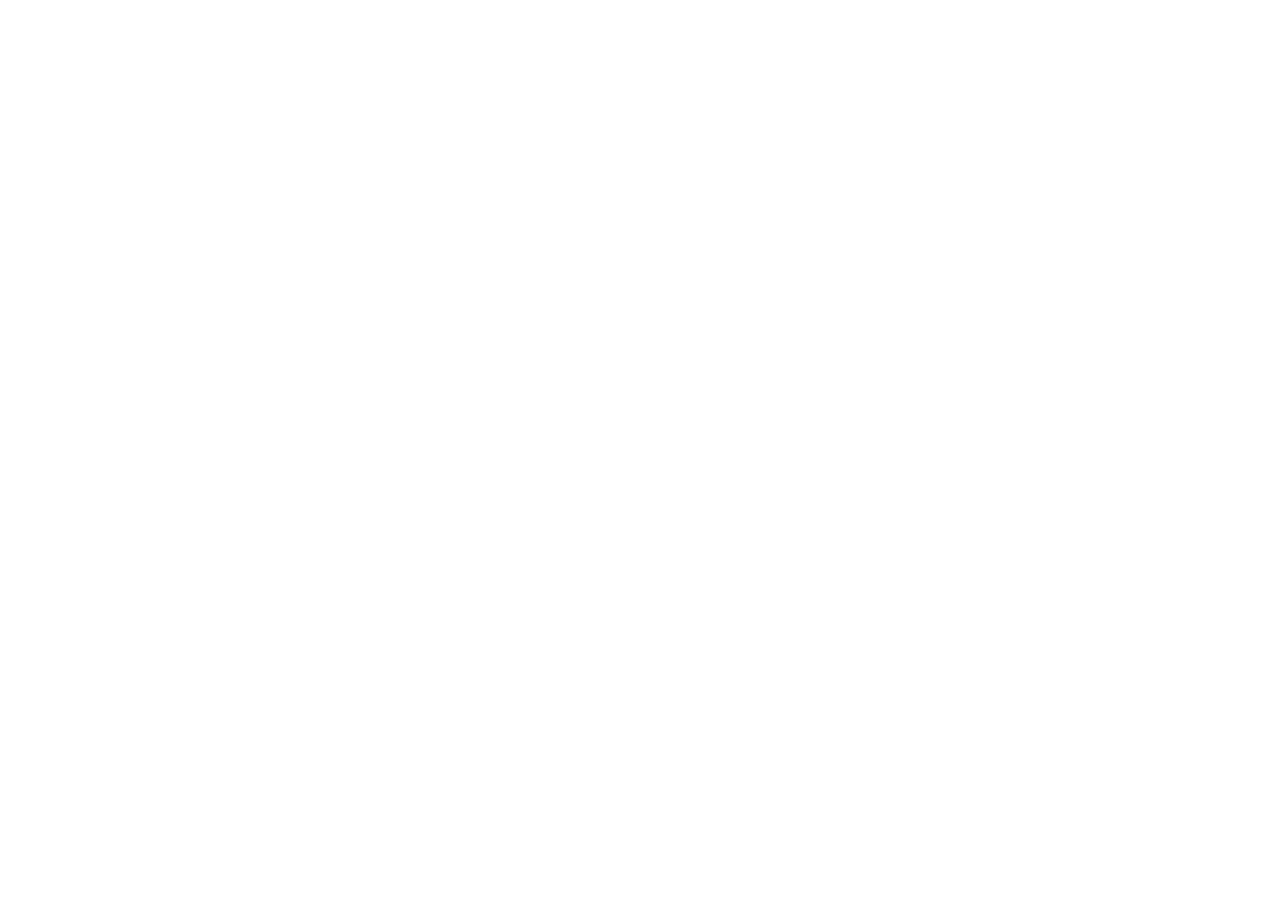
==== img/index.html @ 3c884248 "[UPD] FOTO CARICATE INSIEME A index.html" ====
<!DOCTYPE html>
<html lang="en">
<head>
    <meta charset="UTF-8">
    <meta name="viewport" content="width=device-width, initial-scale=1.0">
    <title>Toboolist</title>
</head>
<body>
    
</body>
</html>
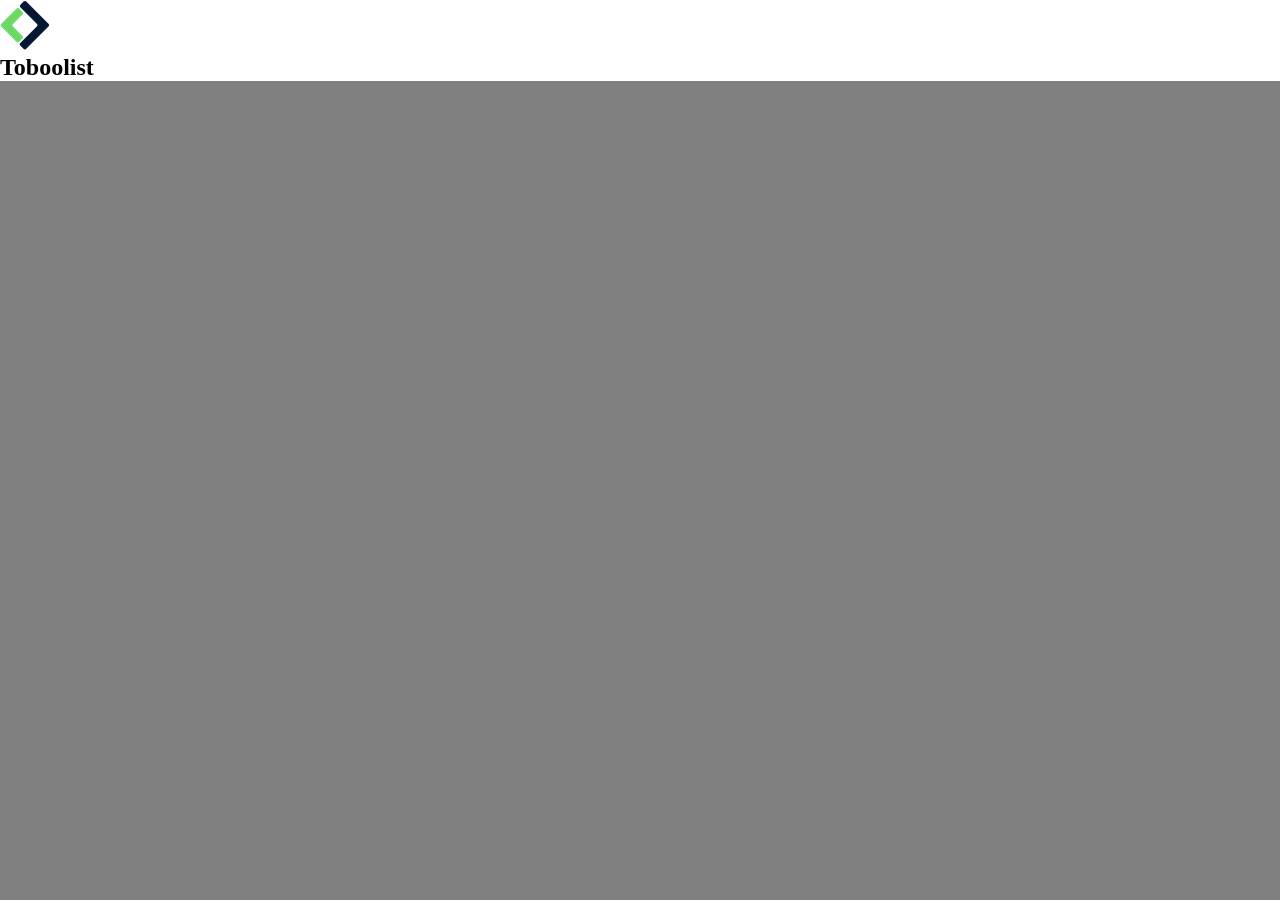
==== commit 6b8c357b: "[UPD] HEADER" ====
--- a/img/index.html
+++ b/img/index.html
@@ -4,8 +4,25 @@
     <meta charset="UTF-8">
     <meta name="viewport" content="width=device-width, initial-scale=1.0">
     <title>Toboolist</title>
+    <link rel="stylesheet" href="css.css">
 </head>
 <body>
-    
+    <header>
+        <img src="./Logo.png" alt="">
+        <h2>Toboolist</h2>
+    </header>
+    <main>
+        
+
+        
+
+
+       
+    </main>
+    <footer>
+        
+
+       
+    </footer>
 </body>
 </html>
--- a/img/css.css
+++ b/img/css.css
@@ -0,0 +1,14 @@
+*{
+    padding:0;
+    margin:0;
+    box-sizing: border-box;
+}
+
+header {
+    background-color: white;
+}
+
+body {
+    background-color: grey;
+}
+
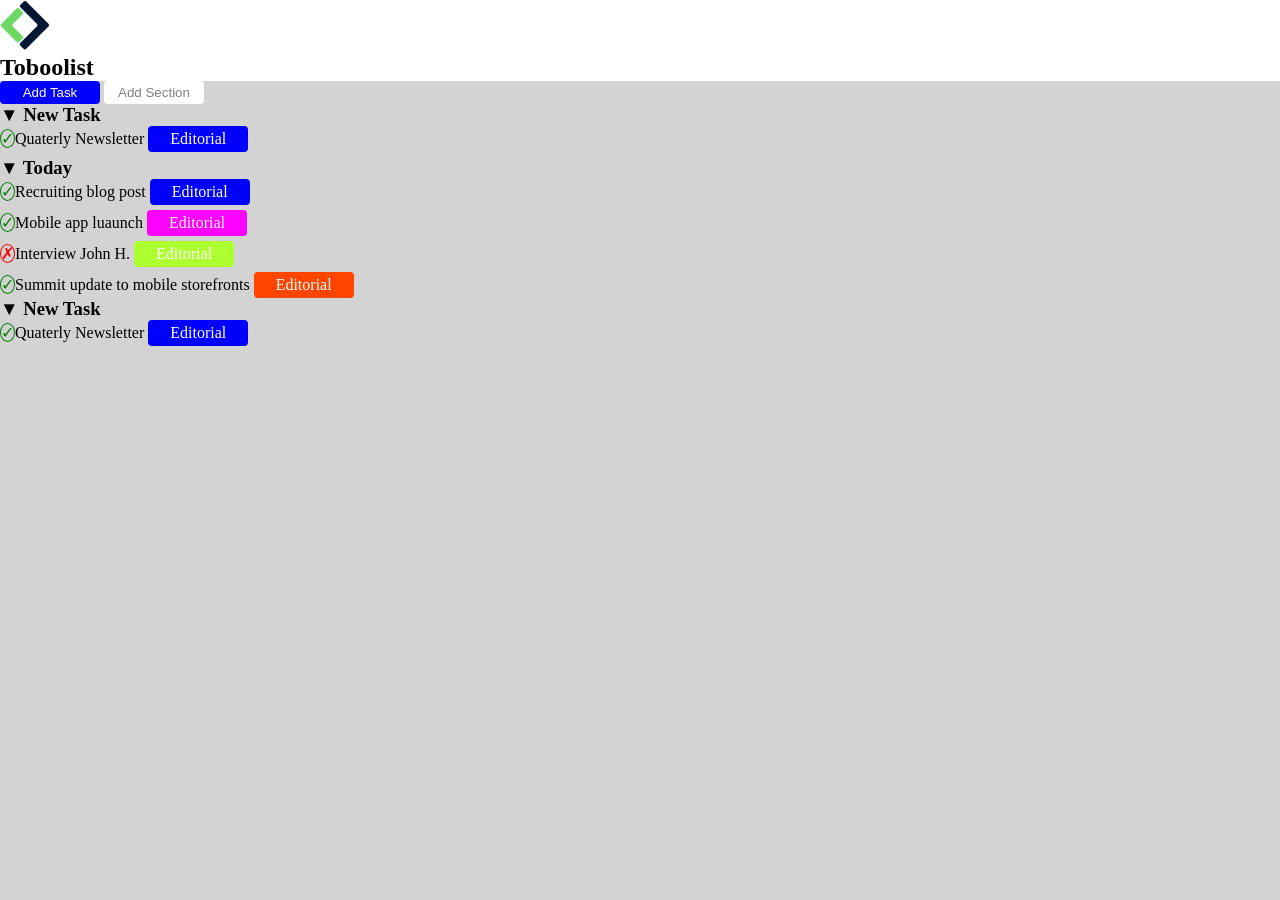
==== commit 3b67e52e: "[UPD] ULTERIORI MODIFICHE" ====
--- a/img/index.html
+++ b/img/index.html
@@ -11,18 +11,57 @@
         <img src="./Logo.png" alt="">
         <h2>Toboolist</h2>
     </header>
-    <main>
+    
+    <main> 
         
+        <button class="bottone1">
+            Add Task
+        </button>
+        <button class="bottone2">
+            Add Section
+        </button>
+        <h3> &#x25BC; New Task </h3>
+        <ul>
+            <li>
+                <span class="spunta verde">&check;</span>Quaterly Newsletter <span class="blu"> Editorial </span>
+            </li>
+        </ul>
+        
+        <h3> &#x25BC; Today </h3>
+        <ul>
+            <li>
+                <span class="spunta verde">&check;</span>Recruiting blog post <span class="blu"> Editorial </span>
+            </li>
+            <li>
+                <span class="spunta verde">&check;</span>Mobile app luaunch <span class="viola"> Editorial </span>
+            </li>
+            <li>
+                <span class="spunta1 rossa">&cross;</span>Interview John H. <span class="bottone-verde"> Editorial </span>
+            </li>
+            <li>
+                <span class="spunta verde">&check;</span>Summit update to mobile storefronts <span class="arancione"> Editorial </span>
+            </li>
+        </ul>
+
+        <h3> &#x25BC; New Task </h3>
+        <ul>
+            <li>
+                <span class="spunta verde">&check;</span>Quaterly Newsletter <span class="blu"> Editorial </span>
+            </li>
+        </ul>
+
+        
+        
+       
+       
 
         
 
 
-       
+         
     </main>
     <footer>
         
-
-       
     </footer>
 </body>
 </html>
--- a/img/css.css
+++ b/img/css.css
@@ -9,6 +9,97 @@
 }
 
 body {
-    background-color: grey;
+    background-color: lightgrey;
 }
 
+.bottone1 {
+    display: inline-block;
+    border: 4px blue;
+    background-color: blue;
+    padding: 4px;
+    color: white;
+    width: 100px;
+    border-radius: 4px;
+    text-align: center;
+  }
+
+  .bottone2{
+    display: inline-block;
+    border: 4px grey;
+    background-color: white;
+    padding: 4px;
+    color: grey;
+    width: 100px;
+    border-radius: 4px;
+    text-align: center;
+  }
+
+  .blu {
+    display: inline-block;
+    border: 4px grey;
+    background-color: blue;
+    padding: 4px;
+    color: white;
+    width: 100px;
+    border-radius: 4px;
+    text-align: center;
+    margin-bottom: 5px;
+  }
+
+  .spunta {
+    color: green;
+    border: 1px solid green;
+  }
+
+  .spunta1 {
+    color: red;
+    border: 1px solid red;
+  }
+
+  .verde {
+     border-radius: 50%;
+     text-align: center;
+  }
+
+  .rossa {
+    border-radius: 50%;
+    text-align: center;
+ }
+
+  .viola {
+    margin: auto;
+    display: inline-block;
+    border: 4px grey;
+    background-color:fuchsia;
+    padding: 4px;
+    color: white;
+    width: 100px;
+    border-radius: 4px;
+    text-align: center;
+    margin-bottom: 5px;
+  }
+
+  .bottone-verde {
+        margin: auto;
+        display: inline-block;
+        border: 4px grey;
+        background-color: greenyellow ;
+        padding: 4px;
+        color: white;
+        width: 100px;
+        border-radius: 4px;
+        text-align: center;
+        margin-bottom: 5px;
+      }
+  
+.arancione  {
+    display: inline-block;
+        border: 4px grey;
+        background-color: orangered;
+        padding: 4px;
+        color: white;
+        width: 100px;
+        border-radius: 4px;
+        text-align: center;
+}
+  
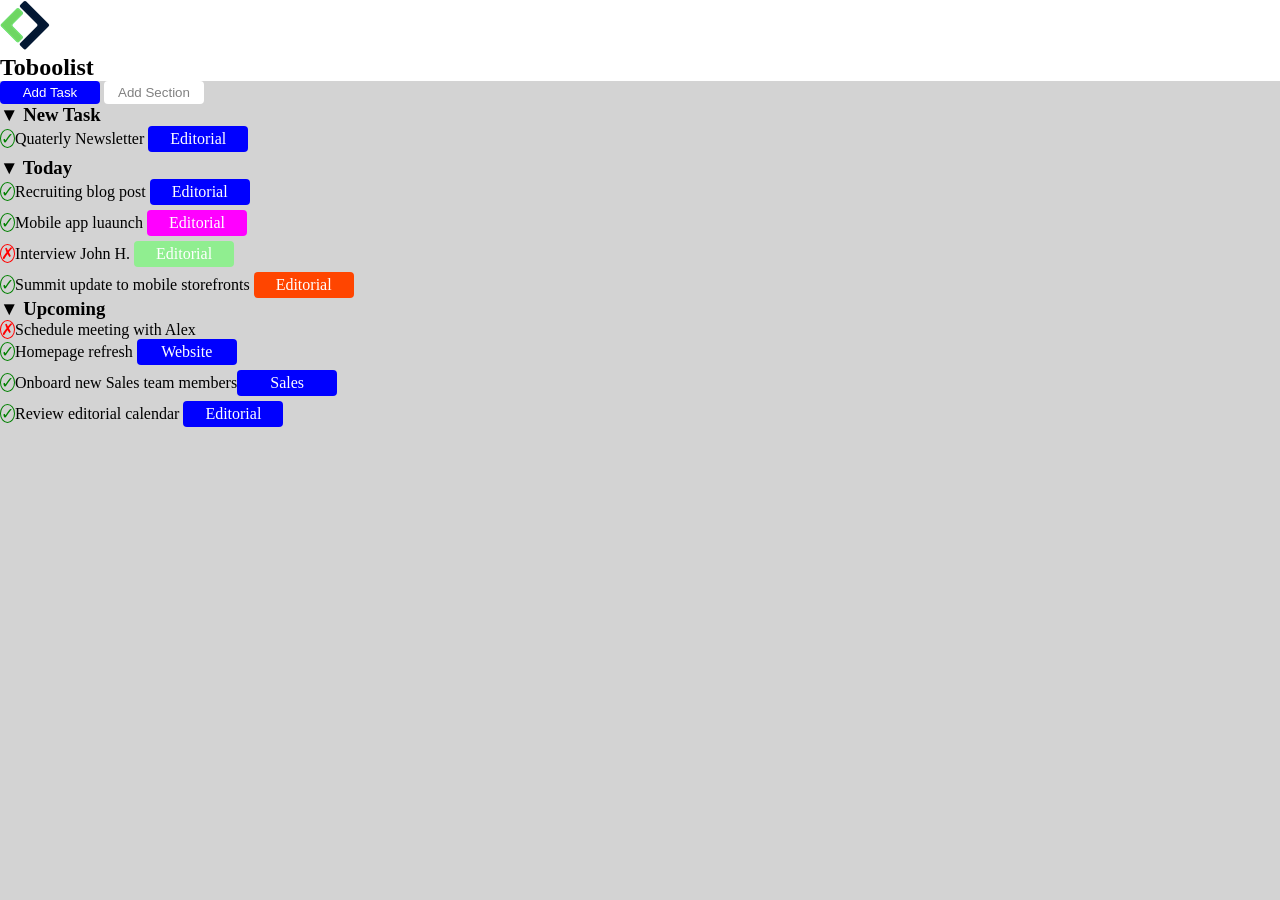
==== commit bbcbd556: "[UPD] MODIFICHE AGGIUNTIVE" ====
--- a/img/index.html
+++ b/img/index.html
@@ -43,10 +43,25 @@
             </li>
         </ul>
 
-        <h3> &#x25BC; New Task </h3>
+        <h3> &#x25BC; Upcoming </h3>
         <ul>
             <li>
-                <span class="spunta verde">&check;</span>Quaterly Newsletter <span class="blu"> Editorial </span>
+                <span class="spunta1 rossa">&cross;</span>Schedule meeting with Alex
+            </li>
+        </ul>
+        <ul>
+            <li>
+                <span class="spunta verde">&check;</span>Homepage refresh <span class="blu"> Website </span>
+            </li>
+        </ul>
+        <ul>
+            <li>
+                <span class="spunta verde">&check;</span>Onboard new Sales team members<span class="blu"> Sales </span>
+            </li>
+        </ul>
+        <ul>
+            <li>
+                <span class="spunta verde">&check;</span>Review editorial calendar <span class="blu"> Editorial </span>
             </li>
         </ul>
 
--- a/img/css.css
+++ b/img/css.css
@@ -83,7 +83,7 @@
         margin: auto;
         display: inline-block;
         border: 4px grey;
-        background-color: greenyellow ;
+        background-color: lightgreen;
         padding: 4px;
         color: white;
         width: 100px;
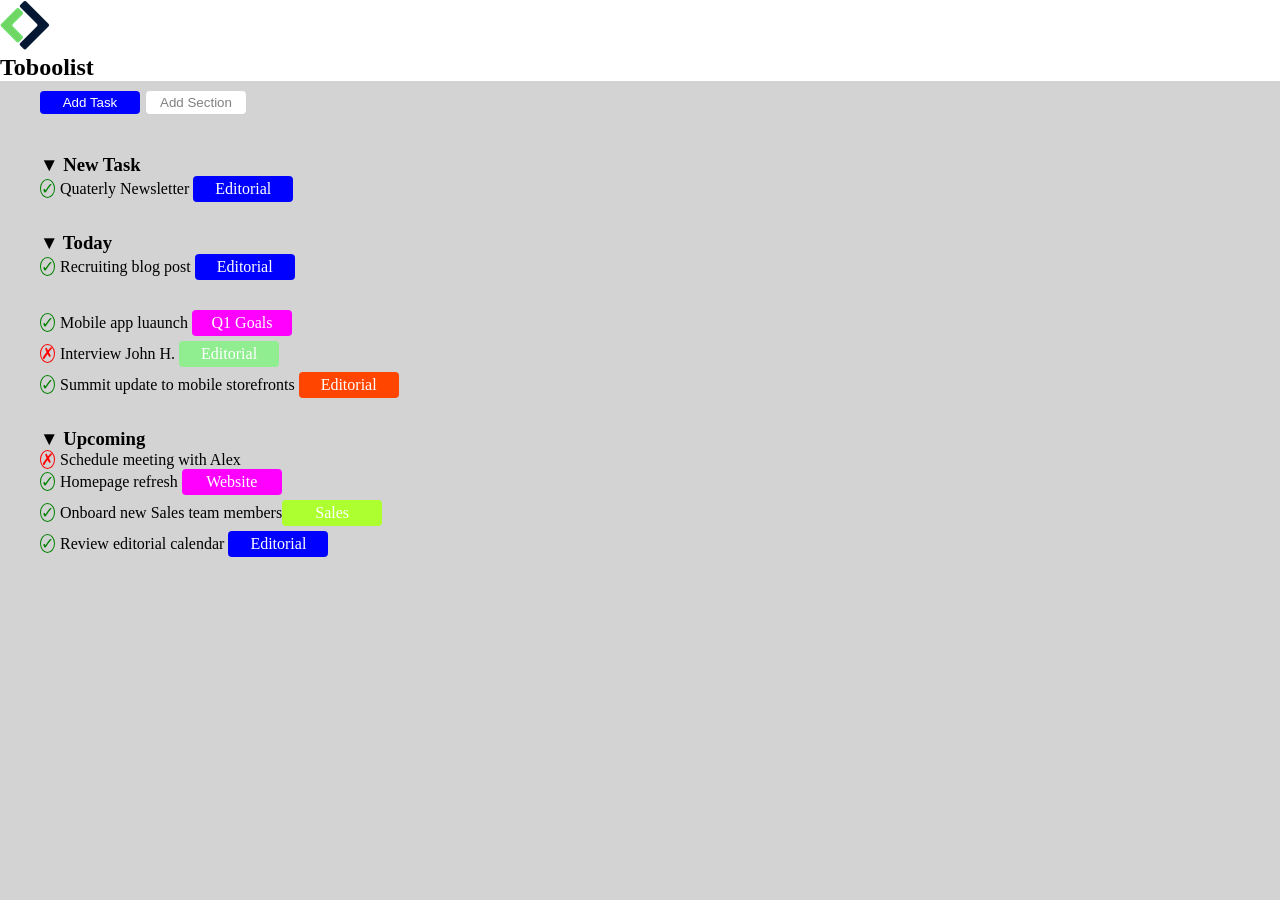
==== commit 4abf2c2c: "[UPD] MODIFICHE AI MARGINI" ====
--- a/img/index.html
+++ b/img/index.html
@@ -20,20 +20,20 @@
         <button class="bottone2">
             Add Section
         </button>
-        <h3> &#x25BC; New Task </h3>
+        <h3 class="new-task"> &#x25BC; New Task </h3>
         <ul>
             <li>
                 <span class="spunta verde">&check;</span>Quaterly Newsletter <span class="blu"> Editorial </span>
             </li>
         </ul>
         
-        <h3> &#x25BC; Today </h3>
+        <h3 class="today"> &#x25BC; Today </h3>
         <ul>
             <li>
                 <span class="spunta verde">&check;</span>Recruiting blog post <span class="blu"> Editorial </span>
             </li>
             <li>
-                <span class="spunta verde">&check;</span>Mobile app luaunch <span class="viola"> Editorial </span>
+                <span class="spunta verde">&check;</span>Mobile app luaunch <span class="viola"> Q1 Goals </span>
             </li>
             <li>
                 <span class="spunta1 rossa">&cross;</span>Interview John H. <span class="bottone-verde"> Editorial </span>
@@ -43,7 +43,7 @@
             </li>
         </ul>
 
-        <h3> &#x25BC; Upcoming </h3>
+        <h3 class="upcoming"> &#x25BC; Upcoming </h3>
         <ul>
             <li>
                 <span class="spunta1 rossa">&cross;</span>Schedule meeting with Alex
@@ -51,12 +51,12 @@
         </ul>
         <ul>
             <li>
-                <span class="spunta verde">&check;</span>Homepage refresh <span class="blu"> Website </span>
+                <span class="spunta verde">&check;</span>Homepage refresh <span class="fucsia"> Website </span>
             </li>
         </ul>
         <ul>
             <li>
-                <span class="spunta verde">&check;</span>Onboard new Sales team members<span class="blu"> Sales </span>
+                <span class="spunta verde">&check;</span>Onboard new Sales team members<span class="verdino"> Sales </span>
             </li>
         </ul>
         <ul>
@@ -64,19 +64,6 @@
                 <span class="spunta verde">&check;</span>Review editorial calendar <span class="blu"> Editorial </span>
             </li>
         </ul>
-
-        
-        
-       
-       
-
-        
-
-
-         
     </main>
-    <footer>
-        
-    </footer>
 </body>
 </html>
--- a/img/css.css
+++ b/img/css.css
@@ -13,8 +13,9 @@
 }
 
 .bottone1 {
+    margin : 10px 0px 40px 40px;
     display: inline-block;
-    border: 4px blue;
+    border: 4px;
     background-color: blue;
     padding: 4px;
     color: white;
@@ -24,8 +25,9 @@
   }
 
   .bottone2{
+    margin : 10px 10px 40px 2px;
     display: inline-block;
-    border: 4px grey;
+    border: 4px;
     background-color: white;
     padding: 4px;
     color: grey;
@@ -34,42 +36,59 @@
     text-align: center;
   }
 
+  .new-task {
+    margin-left: 40px;
+  }
+
+  .today {
+    margin-left: 40px;
+
+  }
+
+  .upcoming {
+    margin-left: 40px;
+  }
   .blu {
     display: inline-block;
-    border: 4px grey;
+    border: 4px;
     background-color: blue;
     padding: 4px;
     color: white;
     width: 100px;
     border-radius: 4px;
     text-align: center;
-    margin-bottom: 5px;
+    margin-bottom: 30px;
   }
 
   .spunta {
     color: green;
     border: 1px solid green;
+    margin-right: 5px ;
+    margin-left: 40px;
   }
 
   .spunta1 {
     color: red;
     border: 1px solid red;
+    margin-right: 5px ;
+    margin-left: 40px;
   }
 
   .verde {
      border-radius: 50%;
      text-align: center;
+     margin-left: 40px;
   }
 
   .rossa {
     border-radius: 50%;
     text-align: center;
+    margin-left: 40px;
  }
 
   .viola {
-    margin: auto;
     display: inline-block;
-    border: 4px grey;
+    border: 4px;
     background-color:fuchsia;
     padding: 4px;
     color: white;
@@ -80,9 +99,8 @@
   }
 
   .bottone-verde {
-        margin: auto;
         display: inline-block;
-        border: 4px grey;
+        border: 4px;
         background-color: lightgreen;
         padding: 4px;
         color: white;
@@ -93,13 +111,37 @@
       }
   
 .arancione  {
-    display: inline-block;
-        border: 4px grey;
+        display: inline-block;
+        border: 4px;
         background-color: orangered;
         padding: 4px;
         color: white;
         width: 100px;
         border-radius: 4px;
         text-align: center;
+        margin-bottom: 30px;
 }
-  +  
+.verdino {
+        display: inline-block;
+        border: 4px;
+        background-color: greenyellow;
+        padding: 4px;
+        color: white;
+        width: 100px;
+        border-radius: 4px;
+        text-align: center;
+        margin-bottom: 5px;
+}
+
+.fucsia {
+    display: inline-block;
+    border: 4px grey;
+    background-color:fuchsia;
+    padding: 4px;
+    color: white;
+    width: 100px;
+    border-radius: 4px;
+    text-align: center;
+    margin-bottom: 5px ;
+}
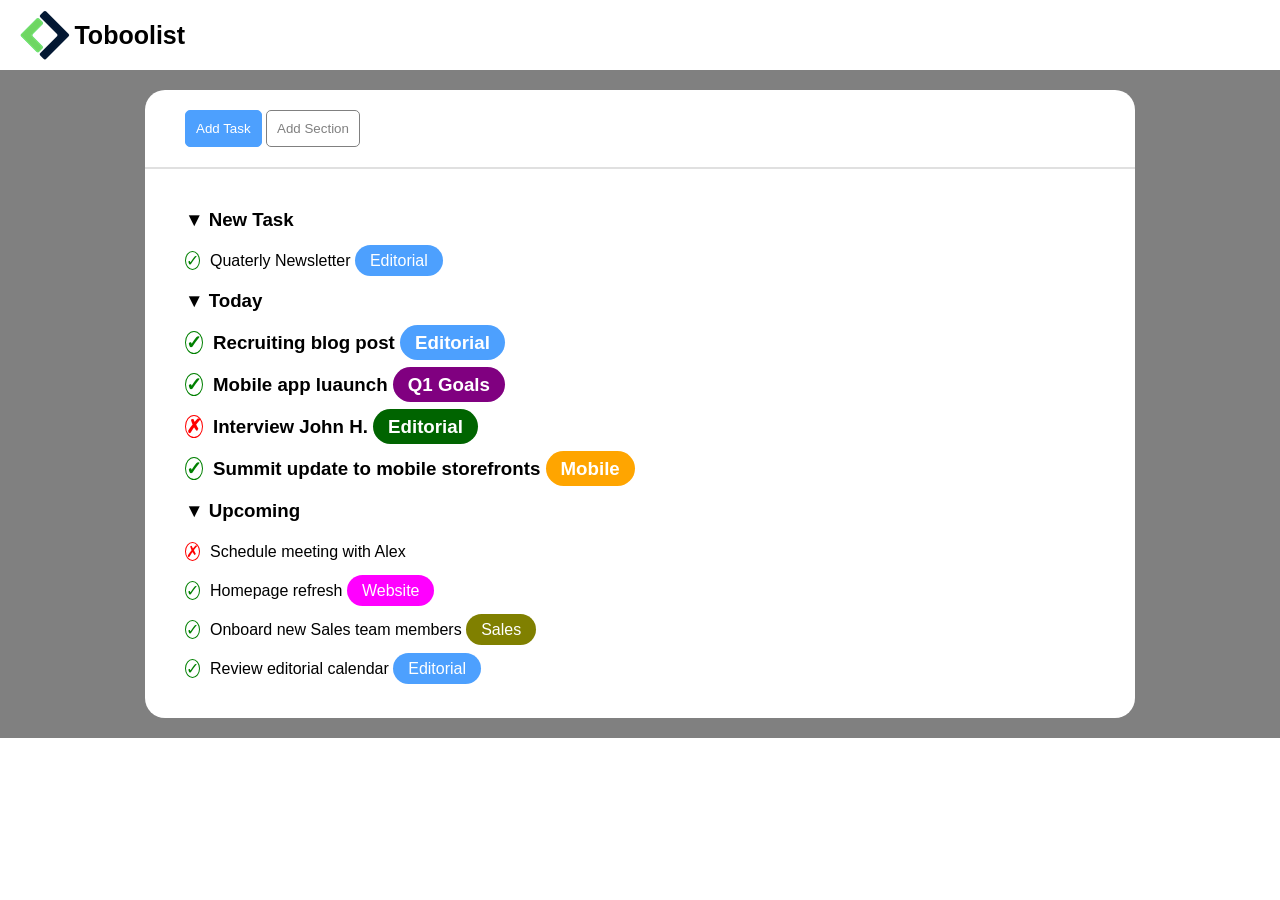
==== commit 32723a97: "[CORREZIONE PROFESSORE] ESERCIZIO FATTO" ====
--- a/img/index.html
+++ b/img/index.html
@@ -4,66 +4,67 @@
     <meta charset="UTF-8">
     <meta name="viewport" content="width=device-width, initial-scale=1.0">
     <title>Toboolist</title>
-    <link rel="stylesheet" href="css.css">
+    <link rel="stylesheet" href="style.css">
 </head>
 <body>
     <header>
-        <img src="./Logo.png" alt="">
-        <h2>Toboolist</h2>
+        <img class="logo" src="../img/Logo.png" alt="">
+        <span class="title">Toboolist</span>
     </header>
     
     <main> 
-        
-        <button class="bottone1">
-            Add Task
-        </button>
-        <button class="bottone2">
-            Add Section
-        </button>
-        <h3 class="new-task"> &#x25BC; New Task </h3>
-        <ul>
-            <li>
-                <span class="spunta verde">&check;</span>Quaterly Newsletter <span class="blu"> Editorial </span>
-            </li>
-        </ul>
-        
-        <h3 class="today"> &#x25BC; Today </h3>
-        <ul>
-            <li>
-                <span class="spunta verde">&check;</span>Recruiting blog post <span class="blu"> Editorial </span>
-            </li>
-            <li>
-                <span class="spunta verde">&check;</span>Mobile app luaunch <span class="viola"> Q1 Goals </span>
-            </li>
-            <li>
-                <span class="spunta1 rossa">&cross;</span>Interview John H. <span class="bottone-verde"> Editorial </span>
-            </li>
-            <li>
-                <span class="spunta verde">&check;</span>Summit update to mobile storefronts <span class="arancione"> Editorial </span>
-            </li>
-        </ul>
-
-        <h3 class="upcoming"> &#x25BC; Upcoming </h3>
-        <ul>
-            <li>
-                <span class="spunta1 rossa">&cross;</span>Schedule meeting with Alex
-            </li>
-        </ul>
-        <ul>
-            <li>
-                <span class="spunta verde">&check;</span>Homepage refresh <span class="fucsia"> Website </span>
-            </li>
-        </ul>
-        <ul>
-            <li>
-                <span class="spunta verde">&check;</span>Onboard new Sales team members<span class="verdino"> Sales </span>
-            </li>
-        </ul>
-        <ul>
-            <li>
-                <span class="spunta verde">&check;</span>Review editorial calendar <span class="blu"> Editorial </span>
-            </li>
-        </ul>
+        <div class="container">
+            <div class="content">
+                <div class="top-content">
+                    <button class="btn blue">Add Task</button>
+                    <button class="btn outline">Add Section</button>
+                </div>
+                <div class="bottom-content">
+                  <ul>
+                     <li>
+                        <h3>&#9660; New Task</h3>
+                        <ul>
+                          <li><span class="circle success">&#x2713;</span>Quaterly Newsletter <span class="label primary-blue"> Editorial </span></li>
+                        </ul>
+                     </li>
+                     <li>
+                      <h3> &#9660; Today </3>
+                      <ul>
+                        <li>
+                            <span class="circle success">&#x2713;</span>Recruiting blog post <span class="label primary-blue"> Editorial </span>
+                        </li>
+                        <li>
+                            <span class="circle success">&#x2713;</span>Mobile app luaunch <span class="label violet"> Q1 Goals </span>
+                        </li>
+                        <li>
+                            <span class="circle error">&#x2717;</span>Interview John H. <span class="label dark-green"> Editorial </span>
+                        </li>
+                        <li>
+                            <span class="circle success">&#x2713;</span>Summit update to mobile storefronts <span class="label orange"> Mobile </span>
+                        </li>
+                      </ul>
+                    </li>
+                    <li>
+                      <h3> &#9660;  Upcoming </h3>
+                      <ul>
+                          <li>
+                              <span class="circle error">&#x2717;</span>Schedule meeting with Alex
+                          </li>
+                          <li>
+                              <span class="circle success">&#x2713;</span>Homepage refresh <span class="label fucsia"> Website </span>
+                          </li>
+                          <li>
+                              <span class="circle success">&#x2713;</span>Onboard new Sales team members <span class="label olive-green"> Sales </span>
+                          </li>
+                          <li>
+                              <span class="circle success">&#x2713;</span>Review editorial calendar <span class="label primary-blue"> Editorial </span>
+                          </li>
+                      </ul>
+                    </li>
+                  </ul>
+                </div>
+            </div>
+        </div>
     </main>
 </body>
 </html>
--- a/img/style.css
+++ b/img/style.css
@@ -0,0 +1,123 @@
+*{
+    padding:0;
+    margin:0;
+    box-sizing: border-box;
+}
+
+body {
+    font-family: Arial, Helvetica, sans-serif;
+}
+
+/* header */
+header {
+    padding : 10px 20px;
+}
+
+.logo{
+    width: 50px;
+    vertical-align: middle;
+}
+    
+
+.title {
+     font-size: 25px;
+     font-weight: 600;
+     vertical-align: middle;
+}
+
+/* main */
+
+main {
+    background-color: grey;
+    padding : 20px 0px;
+}
+
+.container {
+        max-width: 990px;
+        margin: 0 auto;
+}
+
+.content {
+      background-color: white;
+      border-radius: 20px;
+      }
+
+.top-content{
+       padding: 20px 40px;
+       border-bottom: 2px solid rgb(224, 224, 224);
+}
+
+.bottom-content{
+            padding: 20px 40px;
+}
+
+.btn {
+    border-radius: 5px;
+    padding : 10px;
+}
+
+.blue {
+      background-color: rgb(77,160,254);
+      border : 1px solid rgb(77,160,254);
+      color : white;
+}
+
+.outline{
+        background-color: transparent;
+        color: grey;
+        border : 1px solid grey;
+       }
+
+ul {
+   list-style-type: none;
+}
+
+li{
+  margin : 20px 0px;
+}
+
+.circle {
+       padding : 0px 3pxpx;
+       border-radius: 50%;
+       margin-right: 10px;
+}
+
+.success{
+     color: green;
+     border: 1px solid green;
+}
+
+.error{
+    color: red;
+    border: 1px solid red;
+}
+
+.label {
+    padding : 7px 15px;
+    color : white;
+    border-radius: 20px;
+}
+
+.primary-blue{
+      background-color: rgb(77,160,254);
+}
+
+.violet{
+    background-color: purple;
+}
+
+.orange{
+    background-color: orange;
+}
+
+.fucsia{
+    background-color: fuchsia;
+}
+
+.olive-green{
+    background-color: olive;
+}
+
+.dark-green{
+    background-color: darkgreen;
+}
